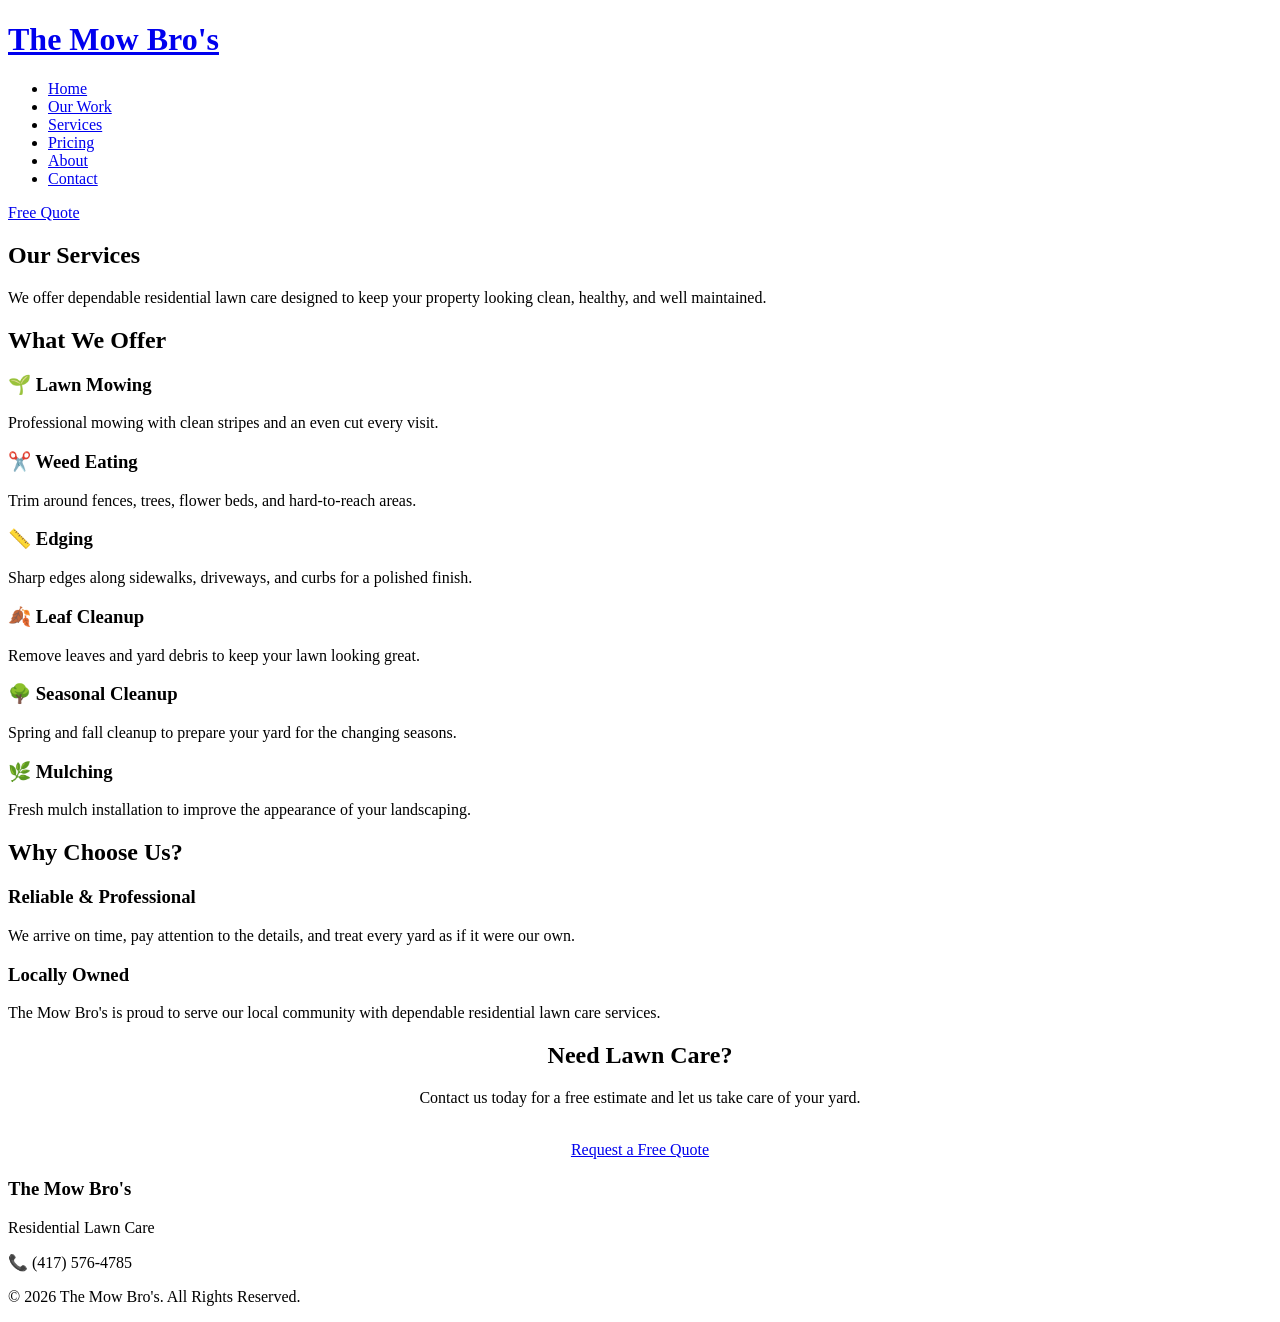
==== services.html @ 41b15819 "Create services.html" ====
<!DOCTYPE html>
<html lang="en">
<head>
    <meta charset="UTF-8">
    <meta name="viewport" content="width=device-width, initial-scale=1.0">
    <title>Services | The Mow Bro's</title>

    <link rel="stylesheet" href="css/style.css">
</head>

<body>

<header>

    <a href="index.html" class="logo">
        <h1>The Mow Bro's</h1>
    </a>

    <nav>

        <ul>
            <li><a href="index.html">Home</a></li>
            <li><a href="work.html">Our Work</a></li>
            <li><a href="services.html" class="active">Services</a></li>
            <li><a href="pricing.html">Pricing</a></li>
            <li><a href="about.html">About</a></li>
            <li><a href="contact.html">Contact</a></li>
        </ul>

        <a href="quote.html" class="quote-button">
            Free Quote
        </a>

    </nav>

</header>

<main>

<section class="hero">

    <h2>Our Services</h2>

    <p>
        We offer dependable residential lawn care designed to keep your
        property looking clean, healthy, and well maintained.
    </p>

</section>

<section>

    <h2>What We Offer</h2>

    <div class="gallery">

        <div class="gallery-item">
            <h3>🌱 Lawn Mowing</h3>
            <p>
                Professional mowing with clean stripes and an even cut every visit.
            </p>
        </div>

        <div class="gallery-item">
            <h3>✂️ Weed Eating</h3>
            <p>
                Trim around fences, trees, flower beds, and hard-to-reach areas.
            </p>
        </div>

        <div class="gallery-item">
            <h3>📏 Edging</h3>
            <p>
                Sharp edges along sidewalks, driveways, and curbs for a polished finish.
            </p>
        </div>

        <div class="gallery-item">
            <h3>🍂 Leaf Cleanup</h3>
            <p>
                Remove leaves and yard debris to keep your lawn looking great.
            </p>
        </div>

        <div class="gallery-item">
            <h3>🌳 Seasonal Cleanup</h3>
            <p>
                Spring and fall cleanup to prepare your yard for the changing seasons.
            </p>
        </div>

        <div class="gallery-item">
            <h3>🌿 Mulching</h3>
            <p>
                Fresh mulch installation to improve the appearance of your landscaping.
            </p>
        </div>

    </div>

</section>

<section>

    <h2>Why Choose Us?</h2>

    <div class="feature-card">

        <h3>Reliable & Professional</h3>

        <p>
            We arrive on time, pay attention to the details, and treat every yard
            as if it were our own.
        </p>

    </div>

    <div class="feature-card">

        <h3>Locally Owned</h3>

        <p>
            The Mow Bro's is proud to serve our local community with dependable
            residential lawn care services.
        </p>

    </div>

</section>

<section style="text-align:center;">

    <h2>Need Lawn Care?</h2>

    <p>
        Contact us today for a free estimate and let us take care of your yard.
    </p>

    <br>

    <a href="quote.html" class="button">
        Request a Free Quote
    </a>

</section>

</main>

<footer>

    <h3>The Mow Bro's</h3>

    <p>Residential Lawn Care</p>

    <p>📞 (417) 576-4785</p>

    <p>© 2026 The Mow Bro's. All Rights Reserved.</p>

</footer>

</body>
</html>
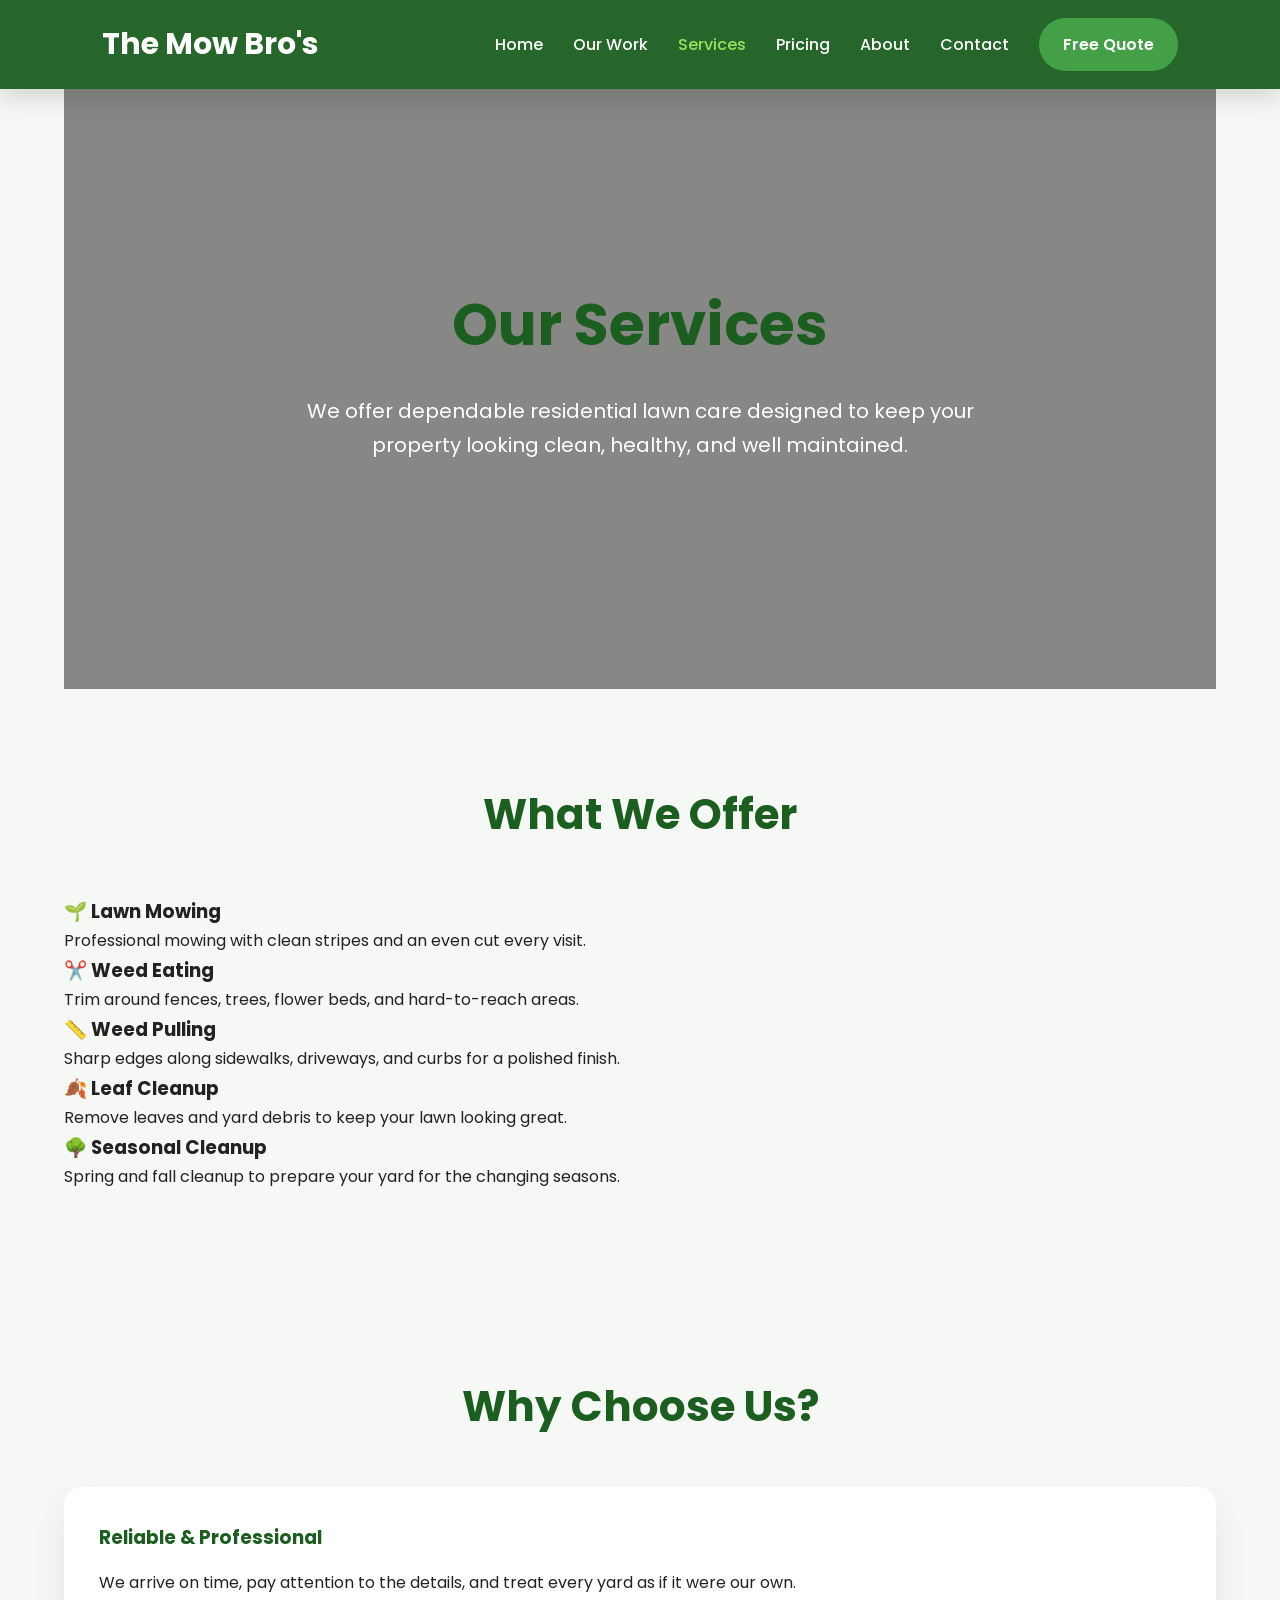
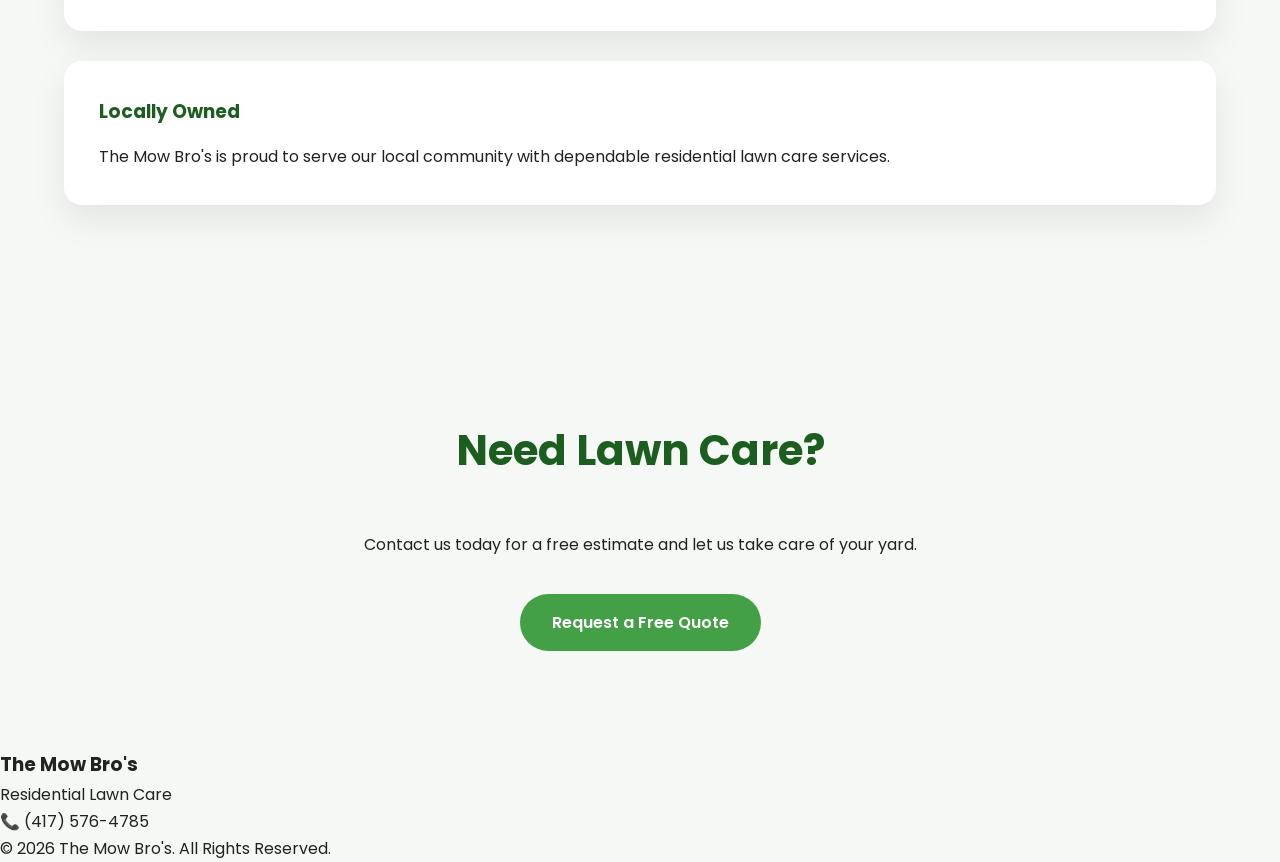
==== commit 0faddb8f: "Update services.html" ====
--- a/services.html
+++ b/services.html
@@ -69,7 +69,7 @@
         </div>
 
         <div class="gallery-item">
-            <h3>📏 Edging</h3>
+            <h3>📏 Weed Pulling</h3>
             <p>
                 Sharp edges along sidewalks, driveways, and curbs for a polished finish.
             </p>
@@ -89,12 +89,7 @@
             </p>
         </div>
 
-        <div class="gallery-item">
-            <h3>🌿 Mulching</h3>
-            <p>
-                Fresh mulch installation to improve the appearance of your landscaping.
-            </p>
-        </div>
+    
 
     </div>
 
--- a/css/style.css
+++ b/css/style.css
@@ -0,0 +1,661 @@
+/* ===================================================
+   THE MOW BRO'S
+   Professional Lawn Care Website
+   Part 1
+=================================================== */
+
+@import url('https://fonts.googleapis.com/css2?family=Poppins:wght@300;400;500;600;700;800&display=swap');
+
+/* ===== Reset ===== */
+
+*{
+    margin:0;
+    padding:0;
+    box-sizing:border-box;
+}
+
+html{
+    scroll-behavior:smooth;
+}
+
+body{
+    font-family:'Poppins',sans-serif;
+    background:#f5f8f4;
+    color:#222;
+    line-height:1.7;
+}
+
+/* ===== Variables ===== */
+
+:root{
+
+    --green:#2E7D32;
+    --green-light:#43A047;
+    --green-dark:#1B5E20;
+
+    --white:#ffffff;
+
+    --gray:#666;
+    --light:#f5f8f4;
+
+    --shadow:0 15px 35px rgba(0,0,0,.08);
+
+    --radius:18px;
+
+}
+
+/* ===== Images ===== */
+
+img{
+
+    max-width:100%;
+
+    display:block;
+
+}
+
+/* ===== Links ===== */
+
+a{
+
+    text-decoration:none;
+
+}
+
+/* ===== Header ===== */
+
+header{
+
+    position:sticky;
+
+    top:0;
+
+    z-index:999;
+
+    background:rgba(27,94,32,.95);
+
+    backdrop-filter:blur(12px);
+
+    display:flex;
+
+    justify-content:space-between;
+
+    align-items:center;
+
+    padding:18px 8%;
+
+    box-shadow:0 8px 25px rgba(0,0,0,.15);
+
+}
+
+/* ===== Logo ===== */
+
+.logo{
+
+    color:white;
+
+}
+
+.logo h1{
+
+    font-size:30px;
+
+    font-weight:700;
+
+}
+
+/* ===== Navigation ===== */
+
+nav{
+
+    display:flex;
+
+    align-items:center;
+
+    gap:30px;
+
+}
+
+nav ul{
+
+    display:flex;
+
+    list-style:none;
+
+    gap:30px;
+
+}
+
+nav a{
+
+    color:white;
+
+    font-weight:500;
+
+    transition:.3s;
+
+}
+
+nav a:hover{
+
+    color:#9BE15D;
+
+}
+
+.active{
+
+    color:#9BE15D;
+
+}
+
+/* ===== Quote Button ===== */
+
+.quote-button{
+
+    background:var(--green-light);
+
+    color:white;
+
+    padding:13px 24px;
+
+    border-radius:50px;
+
+    font-weight:600;
+
+    transition:.3s;
+
+}
+
+.quote-button:hover{
+
+    background:var(--green);
+
+    transform:translateY(-3px);
+
+}
+
+/* ===== Hero ===== */
+
+.hero{
+
+    min-height:600px;
+
+    display:flex;
+
+    flex-direction:column;
+
+    justify-content:center;
+
+    align-items:center;
+
+    text-align:center;
+
+    padding:40px;
+
+    background:
+    linear-gradient(rgba(0,0,0,.45),rgba(0,0,0,.45)),
+    url("../images/hero.jpg");
+
+    background-size:cover;
+
+    background-position:center;
+
+    color:white;
+
+}
+
+.hero h2{
+
+    font-size:58px;
+
+    max-width:900px;
+
+    margin-bottom:20px;
+
+}
+
+.hero p{
+
+    max-width:700px;
+
+    font-size:20px;
+
+    margin-bottom:40px;
+
+}
+
+/* ===== Buttons ===== */
+
+.button{
+
+    display:inline-block;
+
+    background:var(--green-light);
+
+    color:white;
+
+    padding:15px 32px;
+
+    border-radius:50px;
+
+    font-weight:600;
+
+    transition:.3s;
+
+    margin:8px;
+
+}
+
+.button:hover{
+
+    background:var(--green-dark);
+
+    transform:translateY(-4px);
+
+}
+
+.secondary{
+
+    background:white;
+
+    color:var(--green-dark);
+
+}
+
+.secondary:hover{
+
+    background:#e8f5e9;
+
+}
+
+/* ===== Sections ===== */
+
+section{
+
+    width:min(1200px,90%);
+
+    margin:auto;
+
+    padding:90px 0;
+
+}
+
+section h2{
+
+    text-align:center;
+
+    color:var(--green-dark);
+
+    font-size:42px;
+
+    margin-bottom:45px;
+
+}
+
+/* ===== Feature Cards ===== */
+
+.feature-card{
+
+    background:white;
+
+    border-radius:var(--radius);
+
+    padding:35px;
+
+    box-shadow:var(--shadow);
+
+    margin-bottom:30px;
+
+    transition:.35s;
+
+}
+
+.feature-card:hover{
+
+    transform:translateY(-8px);
+
+}
+
+.feature-card h3{
+
+    color:var(--green-dark);
+
+    margin-bottom:15px;
+
+
+/* ===================================================
+   THE MOW BRO'S
+   Professional Lawn Care Website
+   Part 2
+=================================================== */
+
+/* ===== Gallery ===== */
+
+.gallery{
+
+    display:grid;
+
+    grid-template-columns:repeat(auto-fit,minmax(300px,1fr));
+
+    gap:30px;
+
+}
+
+.gallery-item{
+
+    background:white;
+
+    border-radius:var(--radius);
+
+    overflow:hidden;
+
+    box-shadow:var(--shadow);
+
+    transition:.35s;
+
+}
+
+.gallery-item:hover{
+
+    transform:translateY(-8px);
+
+}
+
+.gallery-item img{
+
+    width:100%;
+
+    height:250px;
+
+    object-fit:cover;
+
+}
+
+.gallery-item h3{
+
+    color:var(--green-dark);
+
+    padding:20px 20px 10px;
+
+}
+
+.gallery-item p{
+
+    padding:0 20px 20px;
+
+    color:var(--gray);
+
+}
+
+/* ===== Lists ===== */
+
+ul{
+
+    padding-left:20px;
+
+}
+
+li{
+
+    margin-bottom:8px;
+
+}
+
+/* ===== Forms ===== */
+
+form{
+
+    display:flex;
+
+    flex-direction:column;
+
+    gap:18px;
+
+}
+
+input,
+select,
+textarea{
+
+    width:100%;
+
+    padding:15px;
+
+    font-size:16px;
+
+    font-family:'Poppins',sans-serif;
+
+    border:2px solid #ddd;
+
+    border-radius:12px;
+
+    outline:none;
+
+    transition:.3s;
+
+}
+
+input:focus,
+select:focus,
+textarea:focus{
+
+    border-color:var(--green-light);
+
+    box-shadow:0 0 10px rgba(67,160,71,.2);
+
+}
+
+textarea{
+
+    resize:vertical;
+
+    min-height:160px;
+
+}
+
+button{
+
+    border:none;
+
+    cursor:pointer;
+
+}
+
+/* ===== Blockquotes ===== */
+
+blockquote{
+
+    background:white;
+
+    border-left:6px solid var(--green-light);
+
+    border-radius:15px;
+
+    padding:30px;
+
+    margin:25px auto;
+
+    max-width:800px;
+
+    box-shadow:var(--shadow);
+
+    font-style:italic;
+
+}
+
+/* ===== Footer ===== */
+
+footer{
+
+    background:var(--green-dark);
+
+    color:white;
+
+    text-align:center;
+
+    padding:60px 20px;
+
+    margin-top:80px;
+
+}
+
+footer h3{
+
+    font-size:28px;
+
+    margin-bottom:15px;
+
+}
+
+footer p{
+
+    margin:8px 0;
+
+    opacity:.95;
+
+}
+
+/* ===== Utility ===== */
+
+.text-center{
+
+    text-align:center;
+
+}
+
+.mt-2{
+
+    margin-top:20px;
+
+}
+
+.mt-3{
+
+    margin-top:30px;
+
+}
+
+.mb-2{
+
+    margin-bottom:20px;
+
+}
+
+.mb-3{
+
+    margin-bottom:30px;
+
+}
+
+/* ===== Scrollbar ===== */
+
+::-webkit-scrollbar{
+
+    width:10px;
+
+}
+
+::-webkit-scrollbar-track{
+
+    background:#e8f5e9;
+
+}
+
+::-webkit-scrollbar-thumb{
+
+    background:var(--green);
+
+    border-radius:20px;
+
+}
+
+::-webkit-scrollbar-thumb:hover{
+
+    background:var(--green-dark);
+
+}
+
+/* ===== Mobile ===== */
+
+@media (max-width:900px){
+
+header{
+
+    flex-direction:column;
+
+    gap:20px;
+
+    padding:20px;
+
+}
+
+nav{
+
+    flex-direction:column;
+
+    width:100%;
+
+}
+
+nav ul{
+
+    flex-direction:column;
+
+    align-items:center;
+
+    gap:18px;
+
+}
+
+.hero{
+
+    min-height:450px;
+
+    padding:40px 20px;
+
+}
+
+.hero h2{
+
+    font-size:38px;
+
+}
+
+.hero p{
+
+    font-size:18px;
+
+}
+
+.button,
+.quote-button{
+
+    width:100%;
+
+    text-align:center;
+
+}
+
+.gallery{
+
+    grid-template-columns:1fr;
+
+}
+
+section{
+
+    width:92%;
+
+}
+
+}
+
+/* ===== Selection ===== */
+
+::selection{
+
+    background:var(--green-light);
+
+    color:white;
+
+}
